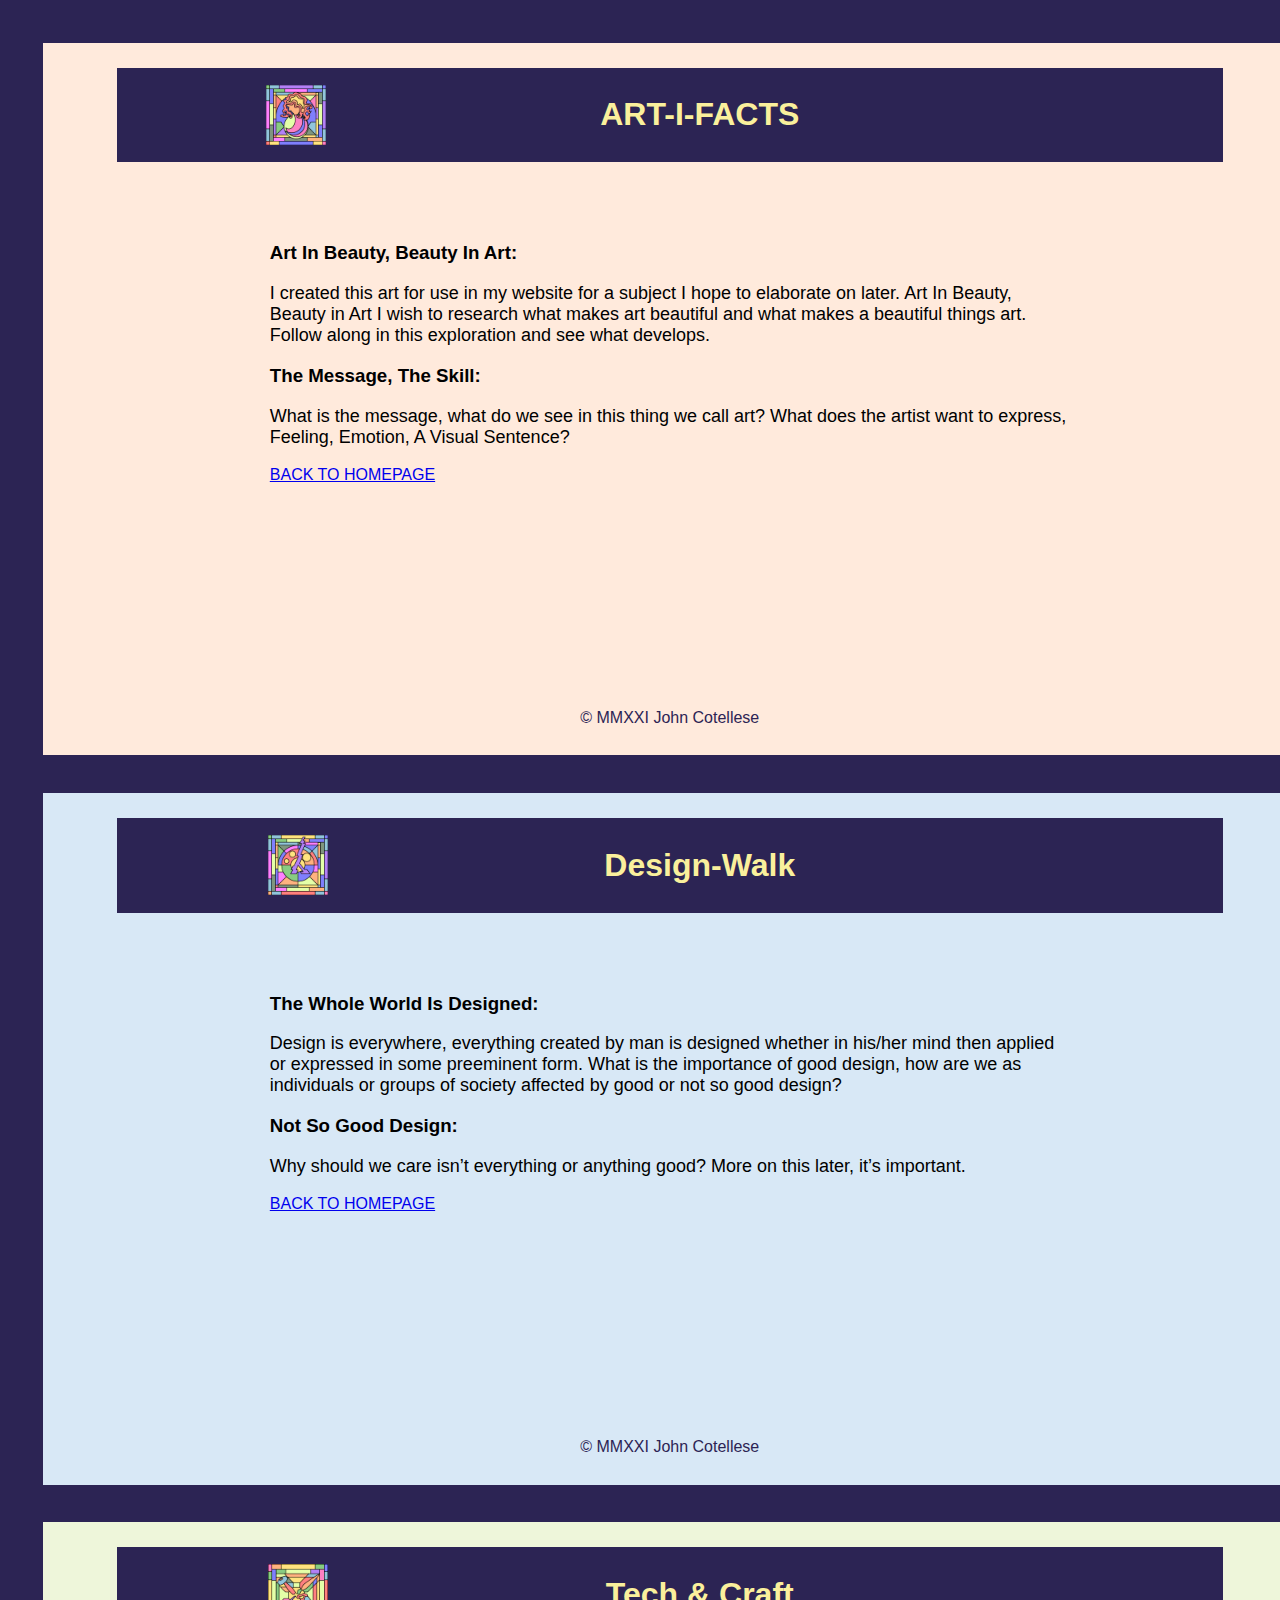
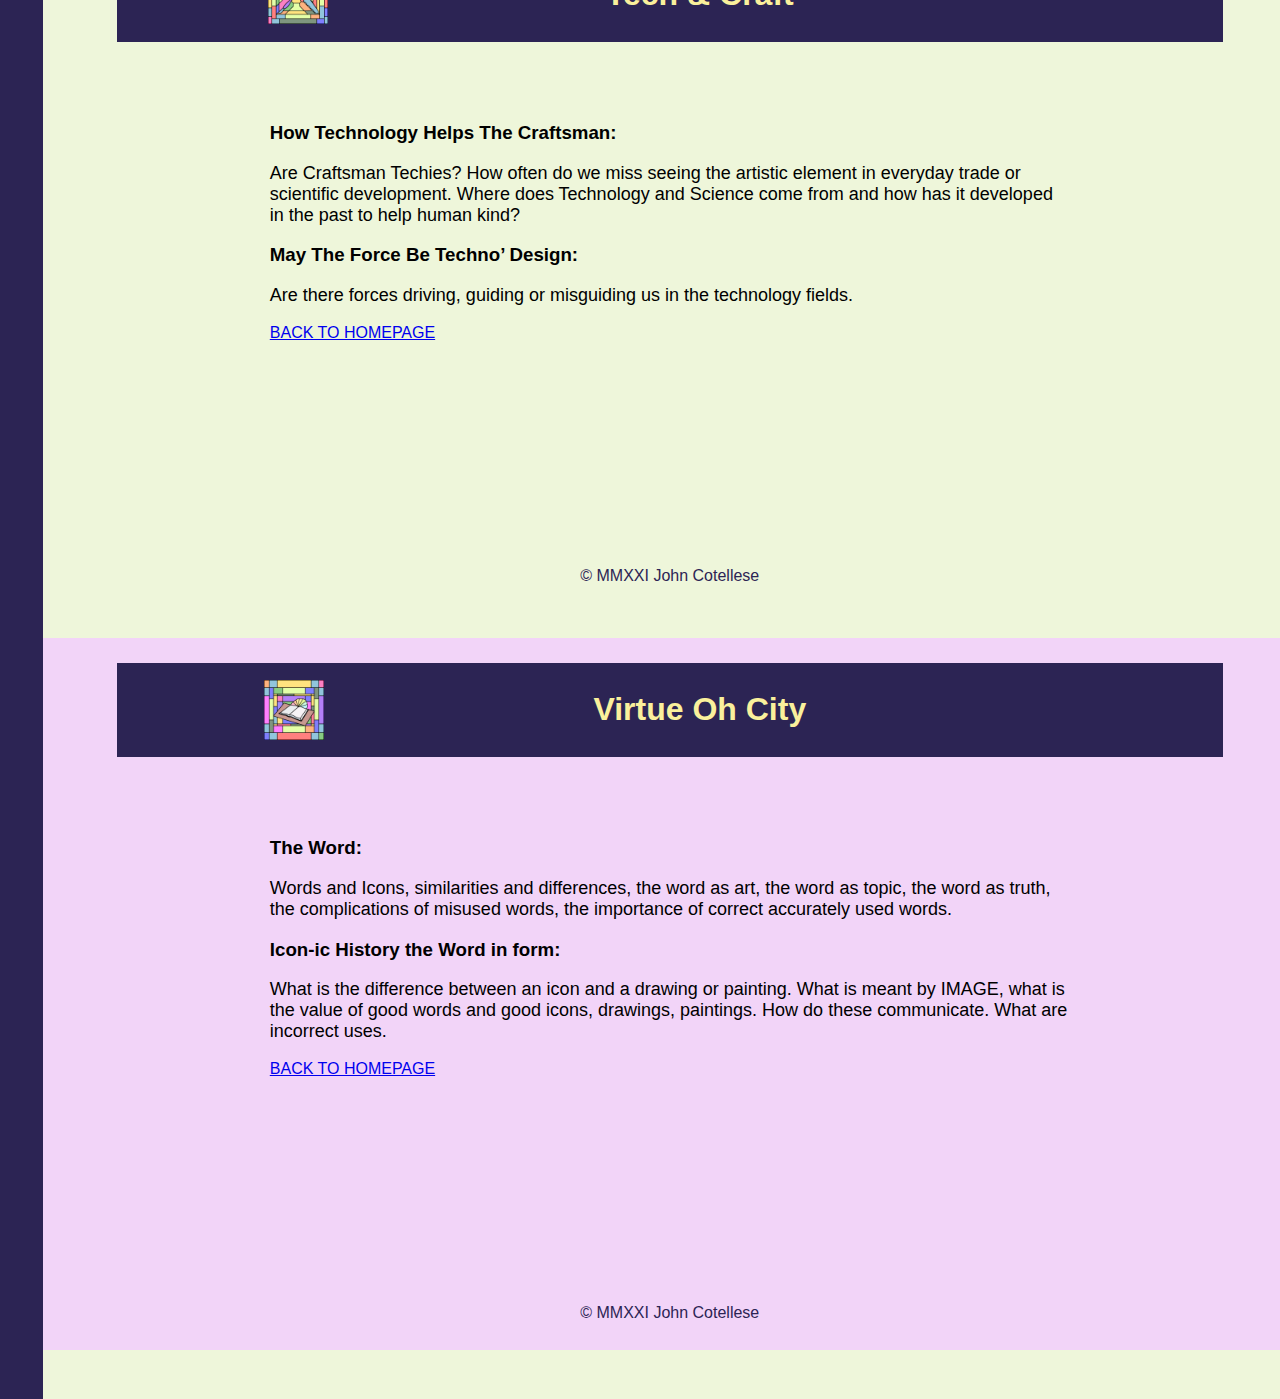
==== lnk-ArtDsgnTecVirt.html @ b15812f1 "My first commit" ====
<!DOCTYPE html>
<html>
    <head>
        <link rel="stylesheet" href="css/lnk-ArtDsgnTecVirt.css">
        

    </head>
    <body>
        <div class="container">
            <div class="main-1" id="artBeauty">
                <div class="header"><img src="images/Art-Beauty-Stn-Gls-01.png" alt="art & beauty" ><h1>ART-I-FACTS</h1><span></span></div>                
                <article>
                    <h3>Art In Beauty, Beauty In Art:</h3>
                    <p>I created this art for use in my website for a subject I hope to elaborate 
                        on later. Art In Beauty, Beauty in Art I wish to research what makes art 
                        beautiful and what makes a beautiful things art. Follow along in this 
                        exploration and see what develops.</p>
                    <h3>The Message, The Skill:</h3>
                    <p>What is the message, what do we see in this thing we call art? What does the 
                        artist want to express, Feeling, Emotion, A Visual Sentence?</p>
                    <br>
                    <p class="b2home"><a href="index.html" alt="links to homepage">BACK TO HOMEPAGE</a></p>

                </article>

                <div class="extraSpace"><span></span></div>
                <div class="footer"><p>&copy; MMXXI John Cotellese</p></div>
                
            </div>
            <div class="main-2" id="artDesign">
                <div class="header"><img src="images/Design-Stn-Gls-01.png" alt="Design" ><h1>Design-Walk</h1><span></span></div>                
                <article>
                    <h3>The Whole World Is Designed:</h3>
                    <p>Design is everywhere, everything created by man is designed whether in his/her 
                        mind then applied or expressed in some preeminent form. What is the importance 
                        of good design, how are we as individuals or groups of society affected by good 
                        or not so good design?</p>
                    <h3>Not So Good Design:</h3>
                    <p>Why should we care isn’t everything or anything good? More on this later, it’s important.</p>
                    <br>
                    <p class="b2home"><a href="index.html" alt="links to homepage">BACK TO HOMEPAGE</a></p>
                    
                </article>

                <div class="extraSpace"></div>
                <div class="footer"><p>&copy; MMXXI John Cotellese</p></div>

            </div>
            <div class="main-3" id="techCraft">
                <div class="header"><img src="images/HamBrushSawBlade2.png" alt="Tech Craft" ><h1>Tech & Craft</h1><span></span></div>                
                <article>
                    <h3>How Technology Helps The Craftsman:</h3>
                    <p>Are Craftsman Techies? How often do we miss seeing the artistic element in 
                        everyday trade or scientific development. Where does Technology and Science 
                        come from and how has it developed in the past to help human kind?</p>
                    <h3>May The Force Be Techno’ Design:</h3>
                    <p>Are there forces driving, guiding or misguiding us in the technology fields.</p>
                    <br>
                    <p class="b2home"><a href="index.html" alt="links to homepage">BACK TO HOMEPAGE</a></p>

                </article>

                <div class="extraSpace"></div>
                <div class="footer"><p>&copy; MMXXI John Cotellese</p></div>

                <div class="main-4" id="virtuOcity">
                    <div class="header"><img src="images/Bible-Book-StndGlss.png" alt="Virtue Oh City" ><h1>Virtue Oh City</h1><span></span></div>                
                    <article>
                        <h3>The Word:</h3>
                        <p>Words and Icons, similarities and differences, the word as art, the word as topic, 
                            the word as truth, the complications of misused words, the importance of correct 
                            accurately used words.</p>
                        <h3>Icon-ic History the Word in form:</h3>
                    <p>What is the difference between an icon and a drawing or painting. What is meant by 
                        IMAGE, what is the value of good words and good icons, drawings, paintings. 
                        How do these communicate. What are incorrect uses.</p>
                    <br>
                    <p class="b2home"><a href="index.html" alt="links to homepage">BACK TO HOMEPAGE</a></p>
                    
                    </article>

                    <div class="extraSpace"></div>
                    <div class="footer"><p>&copy; MMXXI John Cotellese</p></div>
            </div>
            
        </div>
    </body>
</html>
---- css/lnk-ArtDsgnTecVirt.css ----
body { margin: 0; padding: 5px 15px 25px 5px; background-color: rgb(44, 36, 84);
    font-family:'Trebuchet MS', 'Lucida Sans Unicode', 'Lucida Grande', 'Lucida Sans', Arial, sans-serif}
.container { height: 1000px; }
.main-1 { 
    margin: 3%; padding: 1%; background-color:  rgb(255, 234, 220);
    display: flex; flex-direction: column;
    justify-content: center;
    align-items: center;
    width: 96vw;
    
}
.main-2 {
    margin: 3%; padding: 1%; background-color: rgb(216, 232, 246);
    display: flex; flex-direction: column;
    justify-content: center;
    align-items: center;
    width: 96vw;

}
.main-3 {
    margin: 3%; padding: 1%; background-color: rgb(238, 246, 218);
    display: flex; flex-direction: column;
    justify-content: center;
    align-items: center;
    width: 96vw;
}
.main-4 {
    margin: 3%; padding: 1%; background-color: rgb(242, 212, 248);
    display: flex; flex-direction: column;
    justify-content: center;
    align-items: center;
    width: 96vw;
}
.header {
    display: flex; flex-direction: row; width: 88%; height: 70px;
    background-color: rgb(44, 36, 84); margin: 1%; padding: 1%;
    justify-content: space-around; align-items: center;
}
.header h1 { color:rgb(250, 240, 156); margin: 0; padding: 0;}

.header img { width: 60px; height: 60px; background-color: white; }

article {display: flex; flex-direction: column; justify-content: center; 
        align-items: start; margin: 3%; padding: 1%; max-width: 800px;}

article p {font-size: large; margin: 0; padding: 0;}

.footer p { color: rgb(44, 36, 84); font-size: 1rem; }

.extraSpace { display: block; height: 160px; }

.b2home {font-size: medium;}
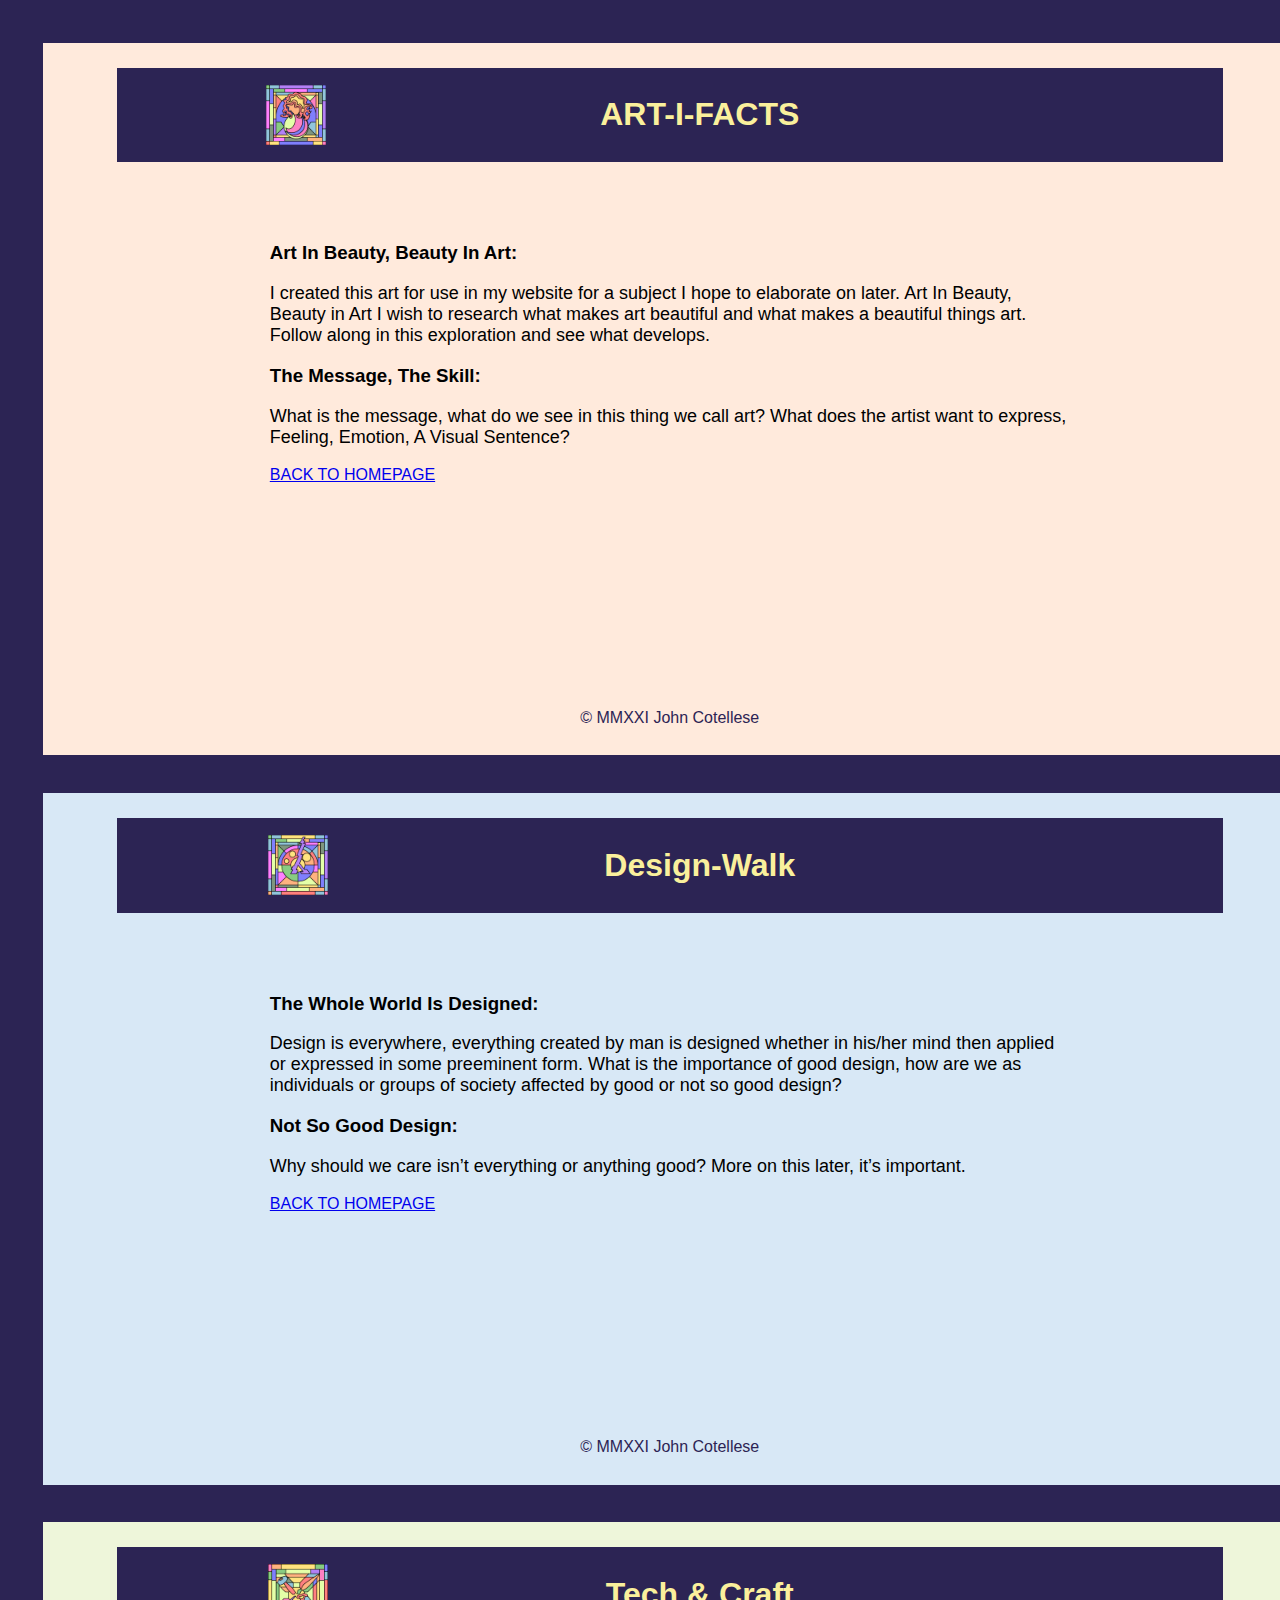
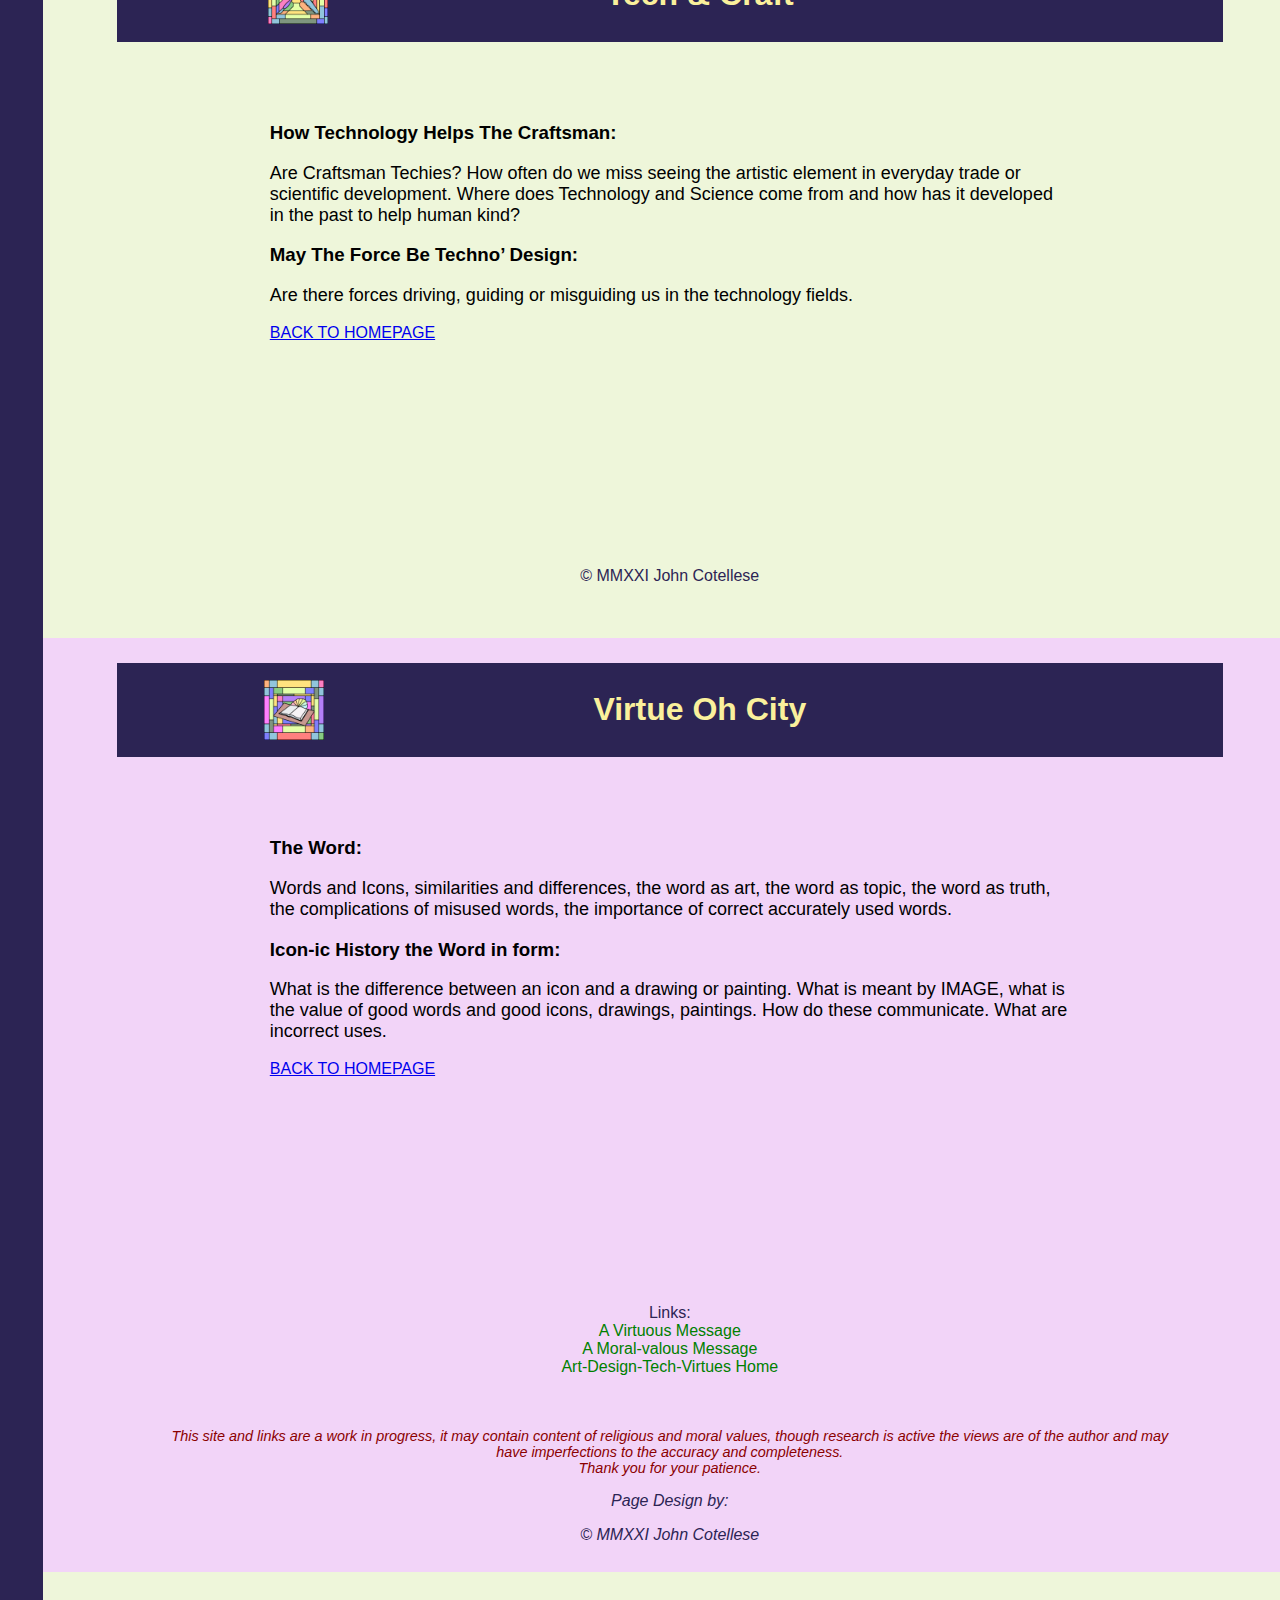
==== commit d7051127: "Winter Changes" ====
--- a/lnk-ArtDsgnTecVirt.html
+++ b/lnk-ArtDsgnTecVirt.html
@@ -78,9 +78,26 @@
                     <p class="b2home"><a href="index.html" alt="links to homepage">BACK TO HOMEPAGE</a></p>
                     
                     </article>
+                    
 
                     <div class="extraSpace"></div>
-                    <div class="footer"><p>&copy; MMXXI John Cotellese</p></div>
+                    
+                    <div class="footer">
+                        <div class="linkSites">
+                            <p>Links:<br>
+                            <a href="pages/virtuesMsg.html">A Virtuous Message</a><br>
+                            <a href="pages/fatima19171013.html">A Moral-valous Message</a><br>
+                            <a href="index.html">Art-Design-Tech-Virtues Home</a></p><br>
+                            <br>
+                        </div>
+                        <address>This site and links are a work in progress, it may contain content of 
+                            religious and moral values, though research is active the views are of the 
+                            author and may have imperfections to the accuracy and completeness.<br>
+                            Thank you for your patience.
+                        <p>Page Design by:</p>
+                        <p>&copy; MMXXI John Cotellese</p>
+                        </address>
+                    </div>
             </div>
             
         </div>
--- a/css/lnk-ArtDsgnTecVirt.css
+++ b/css/lnk-ArtDsgnTecVirt.css
@@ -45,8 +45,16 @@
 
 article p {font-size: large; margin: 0; padding: 0;}
 
-.footer p { color: rgb(44, 36, 84); font-size: 1rem; }
+.footer address { width: 80vw; text-align: center; color: darkred; font-size: .9rem;}
+
+.footer p { color: rgb(44, 36, 84); font-size: 1rem;}
 
 .extraSpace { display: block; height: 160px; }
 
-.b2home {font-size: medium;}+.b2home {font-size: medium;}
+
+.footer .linkSites { text-align: center; font-size: medium;}
+
+.footer .linkSites a { text-decoration: none; color: green;}
+.footer .linkSites a:hover { color:goldenrod;}
+.footer .linkSites a:visited{ color: dimgray;}
